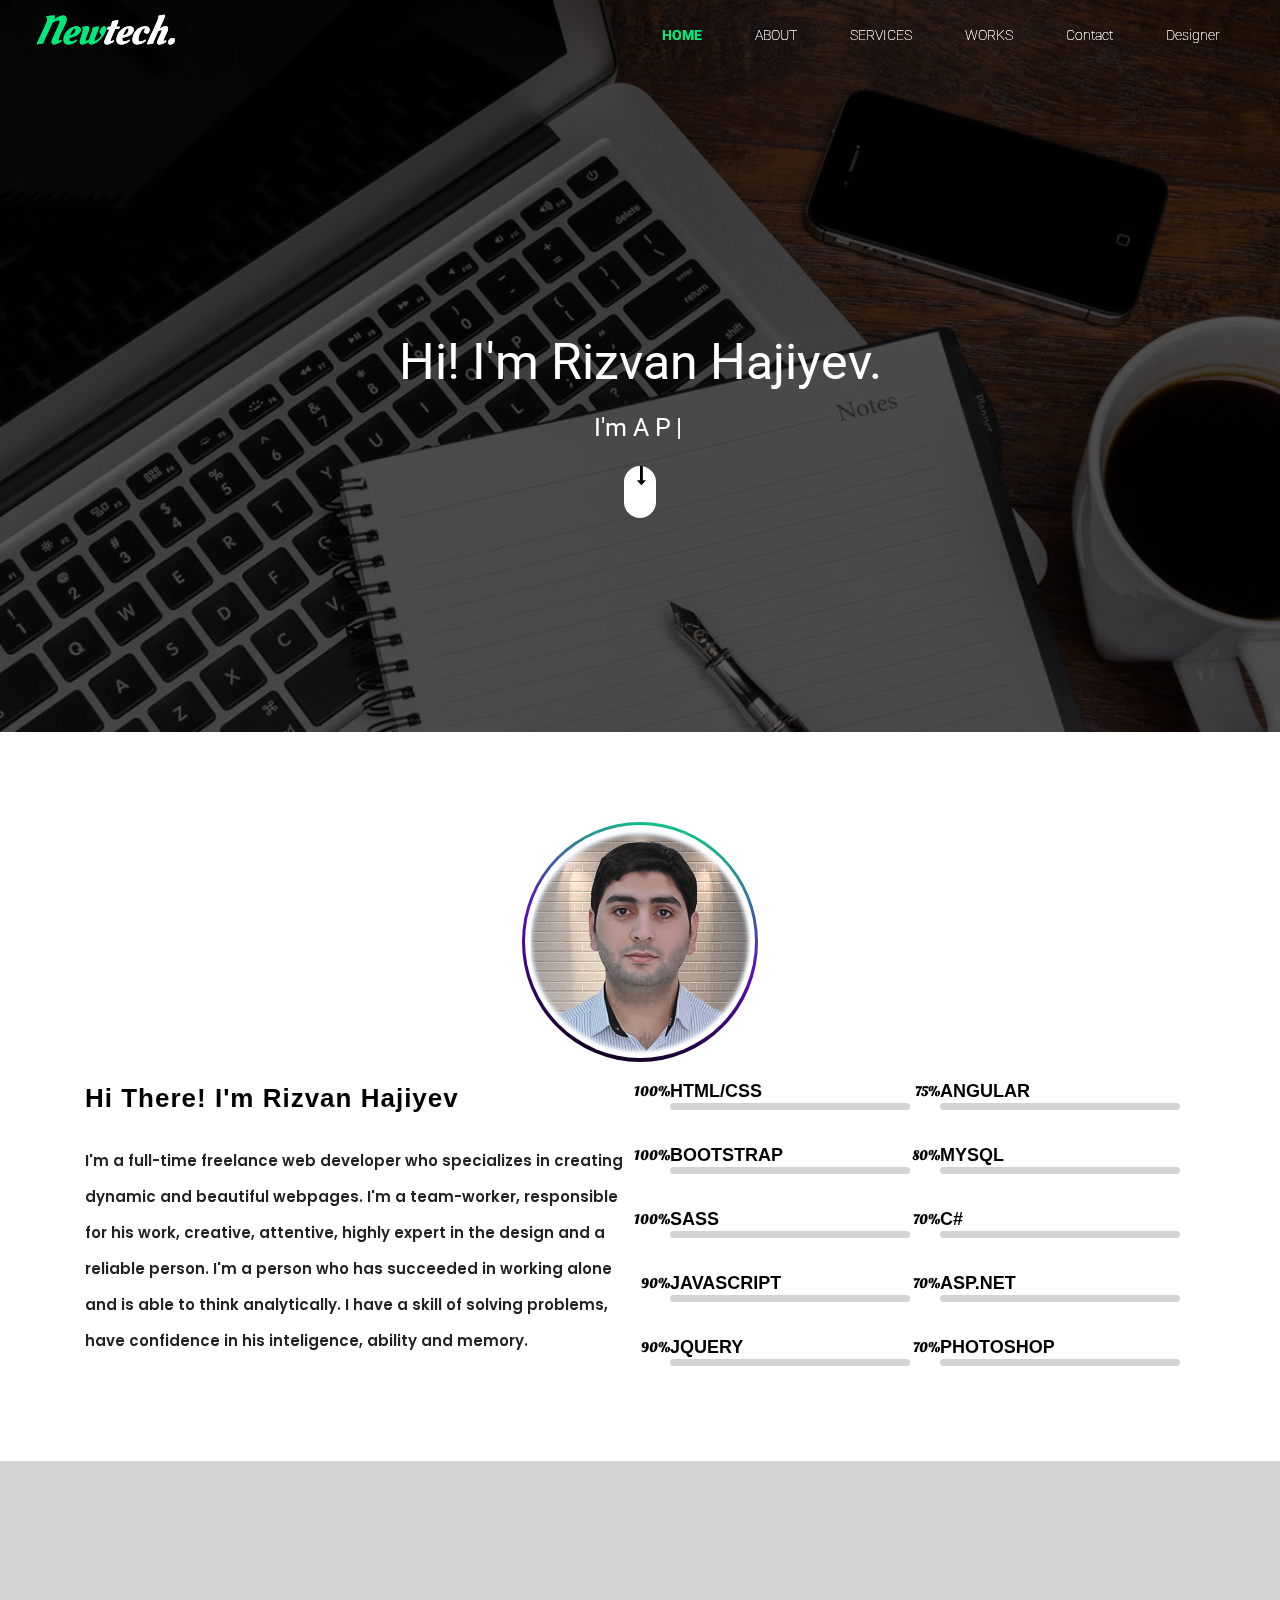
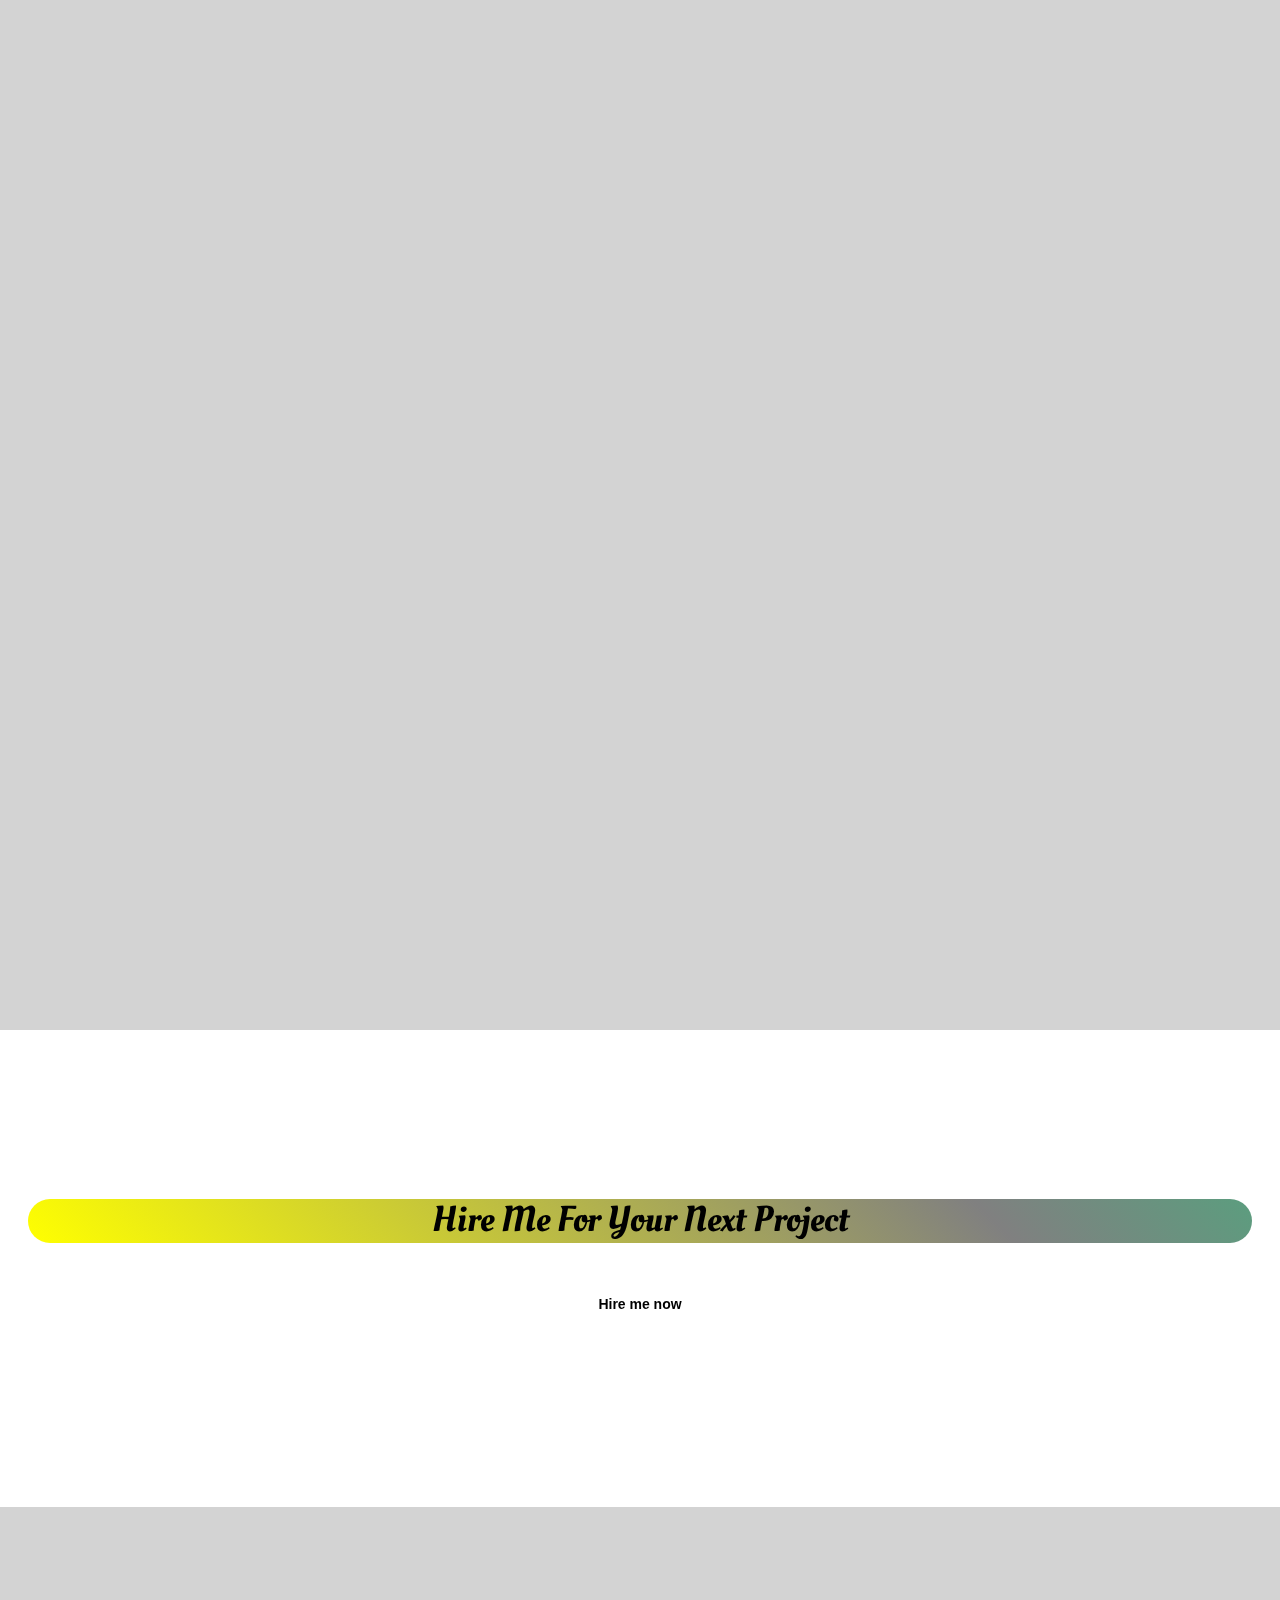
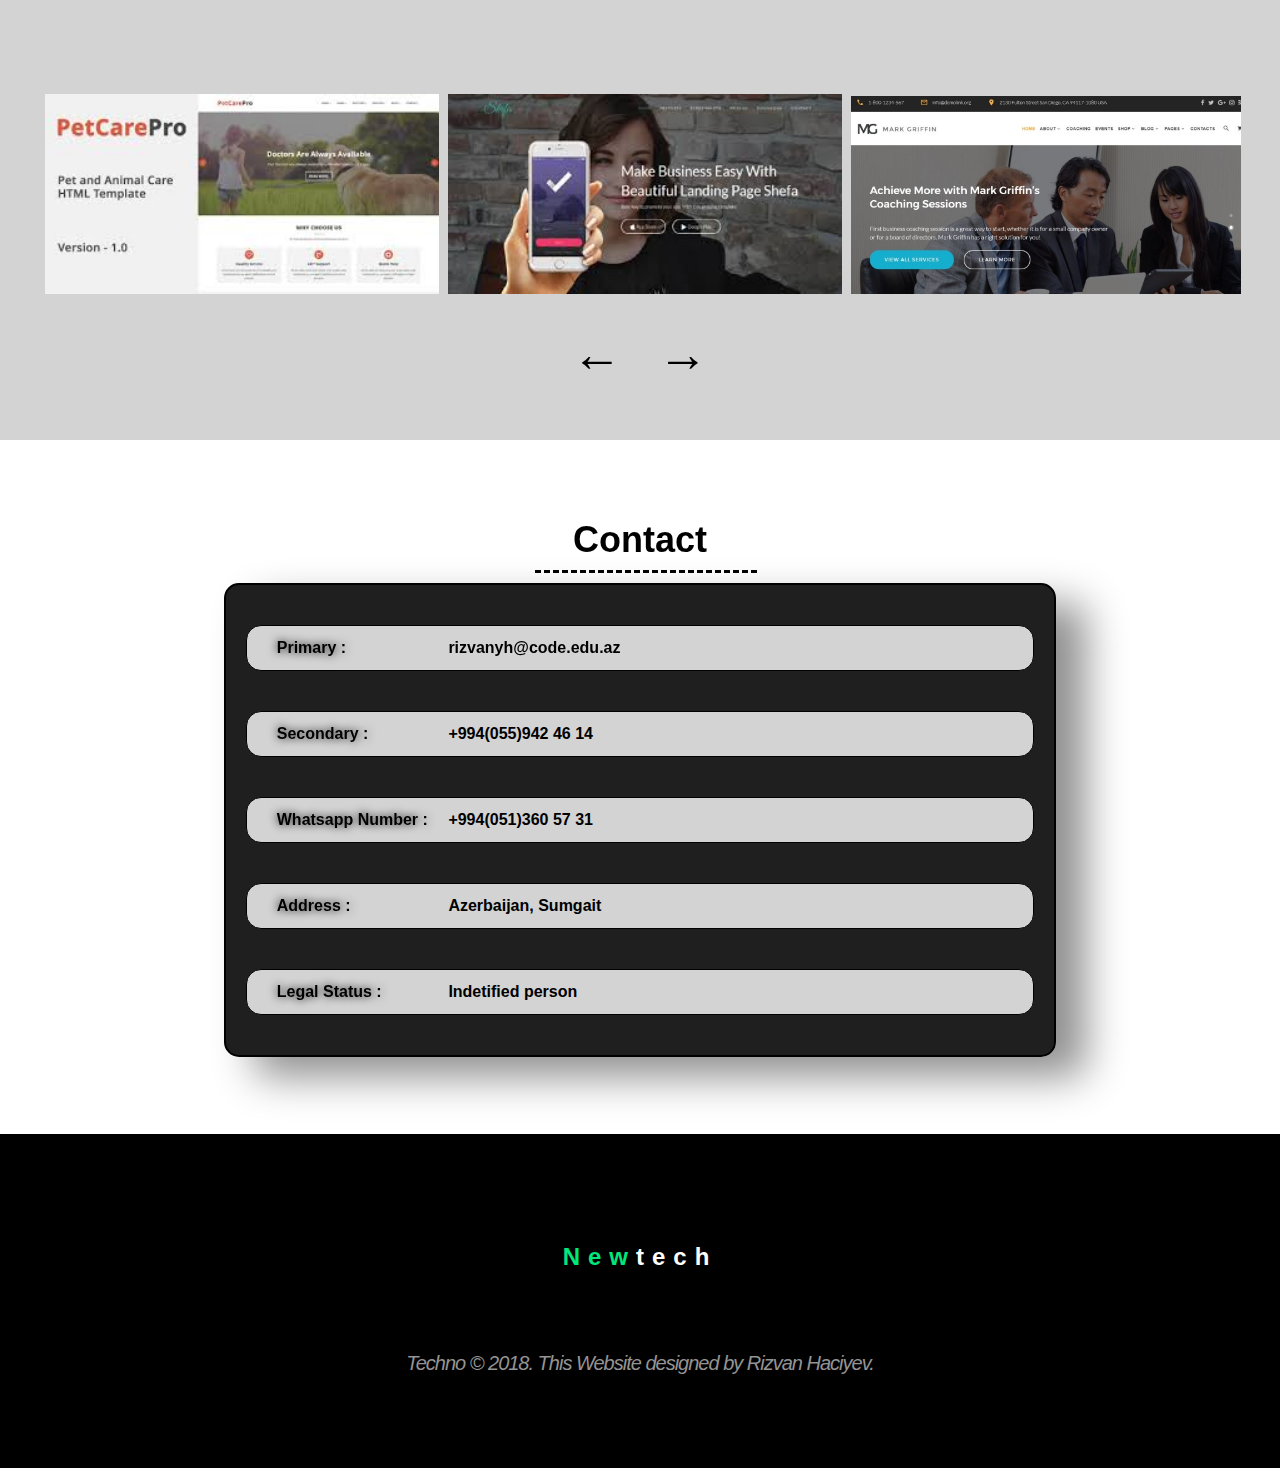
==== index.html @ cde6d9e6 "Add files via upload" ====
<!DOCTYPE html>
<html lang="en">

<head>
  <meta charset="UTF-8">
  <meta name="viewport" content="width=device-width, initial-scale=1.0">
  <meta http-equiv="X-UA-Compatible" content="ie=edge">
  <title>Portfolio</title>
  <link rel="icon" type="image/png" sizes="32x32" href="images/r.jpg">
  <link href="https://fonts.googleapis.com/css?family=Poppins:100,100i,200,200i,300,300i,400,400i,500,500i,600,600i,700,700i,800,800i,900,900i"
    rel="stylesheet">
  <link href="https://fonts.googleapis.com/css?family=Open+Sans:300,300i,400,400i,600,600i,700,700i,800,800i" rel="stylesheet">
  <link href="https://fonts.googleapis.com/css?family=Roboto:100,100i,300,300i,400" rel="stylesheet">
  <link href="https://fonts.googleapis.com/css?family=Oleo+Script:400,700&amp;subset=latin-ext" rel="stylesheet">
  <link rel="stylesheet" href="https://cdnjs.cloudflare.com/ajax/libs/font-awesome/4.7.0/css/font-awesome.min.css">
  <link rel="stylesheet" href="https://cdnjs.cloudflare.com/ajax/libs/animate.css/3.5.2/animate.min.css" integrity="sha384-OHBBOqpYHNsIqQy8hL1U+8OXf9hH6QRxi0+EODezv82DfnZoV7qoHAZDwMwEJvSw"
    crossorigin="anonymous">
  <link rel="stylesheet" href="https://maxcdn.bootstrapcdn.com/bootstrap/3.3.7/css/bootstrap.min.css" integrity="sha384-BVYiiSIFeK1dGmJRAkycuHAHRg32OmUcww7on3RYdg4Va+PmSTsz/K68vbdEjh4u"
    crossorigin="anonymous">
  <link rel="stylesheet" href="css/animate.css">
  <link rel="stylesheet" href="css/style.css">
</head>

<body>
  <!--Start Header--------------------->
  <div class="mrotate">
    <div class="rotate">Loading...</div>
  </div>
  <section>
    <div class="container-fluid contain">
      <div class="row">
        <div class="shead">
          <div class="col-md-12 menubox">
            <h1><span>New</span>tech.</h1>
            <div class="lines">
              <div class="line3" id="sameline"></div>
              <div class="line1" id="sameline"></div>
              <div class="line2" id="sameline"></div>
              <div class="Cline1"></div>
              <div class="Cline2"></div>
            </div>
            <nav>
              <ul class="static">
                <li>
                  <a class="switch active" href="#homechange" id="home">HOME</a>
                </li>
                <li>
                  <a class="switch" href="#featureschange" id="features">ABOUT</a>
                </li>
                <li>
                  <a class="switch" href="#screenchange" id="screen">SERVICES</a>
                </li>
                <li>
                  <a class="switch" href="#workschange" id="works">WORKS</a>
                </li>
                <li>
                  <a class="switch" href="#contactchange" id="contact">Contact</a>
                </li>
                <li>
                  <a class="switch" href="#designchange" id="design">Designer</a>
                </li>
              </ul>

              <div class="liline"></div>
            </nav>

          </div>

        </div>
      </div>
    </div>
  </section>

  <section class="header" id="homechange">
    <div class="container-fluid contain">
      <div class="row">
        <div class="head">
          <div class="col-md-12 menubox">
            <h1><span>New</span>tech.</h1>
            <div class="lines">
              <div class="line3"></div>
              <div class="line1"></div>
              <div class="line2"></div>
              <div class="Cline1"></div>
              <div class="Cline2"></div>
            </div>
            <nav>
              <ul class="static">
                <li>
                  <a class="switch active" href="#homechange" id="home">HOME</a>
                </li>
                <li>
                  <a class="switch" href="#featureschange" id="features">ABOUT</a>
                </li>
                <li>
                  <a class="switch" href="#screenchange" id="screen">SERVICES</a>
                </li>
                <li>
                  <a class="switch" href="#workschange" id="works">WORKS</a>
                </li>
                <li>
                  <a class="switch" href="#contactchange" id="contact">Contact</a>
                </li>
                <li>
                  <a class="switch" href="#designchange" id="design">Designer</a>
                </li>
              </ul>
              <div class="liline"></div>
            </nav>
          </div>
          <div class="headtext">
            <h2>Hi! I'm Rizvan Hajiyev.</h2>
            <span class="typing"></span>
            <div class="round">
              <i class="fa fa-long-arrow-down down" aria-hidden="true"></i>
            </div>
          </div>
        </div>
      </div>
    </div>
  </section>
  <!--End Header----------------->

  <!--Start Parts1---------------------->
  <section class="parts1" id="featureschange">
    <div class="container">
      <div class="imgbox">
        <img src="images/mine.jpg" alt="">
      </div>
      <div class="row">
        <div class="col-md-6 ">
          <div class="first">
            <h1>Hi There! I'm Rizvan Hajiyev</h1>
            <p>I'm a full-time freelance web developer who specializes in creating dynamic and beautiful webpages.
              I'm a team-worker, responsible for his work, creative, attentive, highly expert in the design and a
              reliable person.
              I'm a person who has succeeded in working alone and is able to think analytically.
              I have a skill of solving problems, have confidence in his inteligence, ability and memory.</p>
          </div>
        </div>
        <div class="col-md-6 ">
          <div class="first">
            <div class="col-md-6">
              <h4 class="secondp">HTML/CSS</h4><span class="degreenum"></span>
              <div class="mainline ">
                <div class="innerline first"><abbr title="100%">100%</abbr></div>
              </div>
              <h4 class="secondp">BOOTSTRAP</h4>
              <div class="mainline ">
                <div class="innerline first"><abbr title="100%">100%</abbr></div>
              </div>
              <h4 class="secondp">SASS</h4>
              <div class="mainline ">
                <div class="innerline first"><abbr title="100%">100%</abbr></div>
              </div>
              <h4 class="secondp">JAVASCRIPT</h4>
              <div class="mainline">
                <div class="innerline secondl"><abbr title="90%">90%</abbr></div>
              </div>
              <h4 class="secondp">JQUERY</h4>
              <div class="mainline">
                <div class="innerline secondl"><abbr title="90%">90%</abbr></div>
              </div>
            </div>
            <div class="col-md-6">
              <h4 class="secondp">ANGULAR</h4>
              <div class="mainline">
                <div class="innerline third"><abbr title="75%">75%</abbr></div>
              </div>
              <h4 class="secondp">MYSQL</h4>
              <div class="mainline">
                <div class="innerline five"><abbr title="80%">80%</abbr></div>
              </div>
              <h4 class="secondp">C#</h4>
              <div class="mainline">
                <div class="innerline four"><abbr title="70%">70%</abbr></div>
              </div>
              <h4 class="secondp">ASP.NET</h4>
              <div class="mainline">
                <div class="innerline four"><abbr title="70%">70%</abbr></div>
              </div>
              <h4 class="secondp">PHOTOSHOP</h4>
              <div class="mainline">
                <div class="innerline four"><abbr title="70%">70%</abbr></div>
              </div>
            </div>
          </div>
        </div>
      </div>
    </div>
  </section>
  <a href="#" class="scrollup toggle">
    <i class="fa fa-angle-up"></i>
  </a>
  <!--End Parts1------------------->

  <!--Start parts2----------------------->
  <section class="parts2" id="screenchange">
    <div class="container">
      <div class="row">
        <div class="screenshots">
          <h6 class="screen">What I Do</h6>
          <div class="line"></div>
          <p class="shots">All my services.</p>
        </div>
        <div class="rlines">
          <div class="rline1" id="samerline"></div>
          <div class="rline2" id="samerline"></div>
        </div>
        <div class="col-md-4 ">
          <div class="firstw firstan" id="sameW">
            <i class="fa fa-laptop secondw">
            </i>
            <h2>Web Design</h2>
            <p class="secondp">As a web designer, I put my mind and heart into every web design project.
              I love designing websites that stand out from the rest.</p>
          </div>
        </div>
        <div class="col-md-4 ">
          <div class="firstw secondan" id="sameW">
            <i class="fa fa-cogs secondw" aria-hidden="true"></i>
            <h2>Web Development</h2>
            <p class="secondp">Designing and Coding have been my passion since the days I started working with
              computers but I found myself into web design/development since 2017.</p>
          </div>
        </div>
        <div class="col-md-4 ">
          <div class="firstw thirdan" id="sameW">
            <i class="fa fa-mobile secondwt secondw" aria-hidden="true"></i>
            <h2>Responsive Design</h2>
            <p class="secondp">I create responsive websites that allow the user to experience your website in the best
              and most appropriate way suited to the device they are using.</p>
          </div>
        </div>
        <div class="col-md-4 ">
          <div class="firstw fouran">
            <i class="fa fa-heart secondw">
            </i>
            <h2>Branding Identity</h2>
            <p class="secondp">I want to make sure my customers remember my brand’s history, values and vision.I
              demonstrate visuals with visual components and features on my website. </p>
          </div>
        </div>
        <div class="col-md-4 ">
          <div class="firstw fivean">
            <i class="fa fa-magic secondw"></i>
            <h2>Creative Design</h2>
            <p class="secondp">I make creative web sites with fresh designs. Sometimes you have no idea what you want; that’s just fine. I can guide you to something special.
            </p>
          </div>
        </div>
        <div class="col-md-4 ">
          <div class="firstw sixan">
            <i class="fa fa-paper-plane-o secondw"></i>
            <h2>Quick Support</h2>
            <p class="secondp">Do you need support for your website? You can get quick support whenever you need it.</p>
          </div>
        </div>
      </div>
    </div>
  </section>
  <!--End Parts2--------------------->

  <!--Start Hire------------------------->
  <section id="hire">
    <div class="container-fluid">
      <div class="row">
        <div class="col-md-12">
          <div class="htext">
            <h1>Hire Me For Your Next Project</h1>
            <button type="button" class="btn btn-dark">Hire me now</button>
          </div>
        </div>
      </div>
    </div>
  </section>
  <!--End Hire----------------------->

  <!--Start Parts3------------------------>
  <section class="parts3" id="workschange">
    <div class="container-fluid conpad">
      <div class="row">
        <div class="col-md-12">
          <div class="second_screen">
            <h1 class="screen">Recent Work<div class="lines"></div>
            </h1>
            <div class="line"></div>
            <p class="shots">Some projects I made in my free time.</p>
          </div>
        </div>
      </div>
    </div>
    <div class="container-fluid conpad">
      <div class="row marg">
        <div class="owl_theme">
          <div class="slide_owl">
            <div class="col-md-12">
              <div class="slide_image">
                <div class="item">
                  <img src="images/four.png" alt="">
                  <div class="botlight"><i class="fa fa-long-arrow-right right" aria-hidden="true"></i> Fifth work<i
                      class="fa fa-long-arrow-left left" aria-hidden="true"></i></div>
                </div>
                <div class="item">
                  <img src="images/five.jpg" alt="">
                  <div class="botlight"><i class="fa fa-long-arrow-right right" aria-hidden="true"></i>First work <i
                      class="fa fa-long-arrow-left left" aria-hidden="true"></i></div>

                </div>
                <div class="item">
                  <img src="images/first.jpg" alt="">
                  <div class="botlight"><i class="fa fa-long-arrow-right right" aria-hidden="true"></i> Second work<i
                      class="fa fa-long-arrow-left left " aria-hidden="true"></i></div>

                </div>
                <div class="item">
                  <img src="images/three.jpg" alt="">
                  <div class="botlight"><i class="fa fa-long-arrow-right right" aria-hidden="true"></i>Third work <i
                      class="fa fa-long-arrow-left left" aria-hidden="true"></i></div>
                </div>
                <div class="item">
                  <img src="images/second.jpg" alt="">
                  <div class="botlight"><i class="fa fa-long-arrow-right right" aria-hidden="true"></i> Fourth work<i
                      class="fa fa-long-arrow-left left" aria-hidden="true"></i></div>
                </div>
              </div>
            </div>
          </div>
        </div>
      </div>
    </div>

    <div class="lricons">
      <span class="left"></span>
      <span class="right"></span>
    </div>
    <div class="rlines">
      <div class="rline1" id="samerline"></div>
      <div class="rline2" id="samerline"></div>
    </div>
  </section>
  <!--End Parts3--------------->

  <!--Start Parts4--------------->
  <section class="parts4" id="contactchange">
    <div class="container">
      <div class="row">
        <div class="col-md-12">
          <div class="parts4Head">
            <h1 class="screen">Contact<div class="lines"></div>
            </h1>
          </div>
          <div class="line"></div>
          <div class="information">
            <div class="skills">
              <div class="skillsarea">
                <h4 class="skillsHead">Primary :</h4>
                <p class="skillsText"> <a target="blank" href="https://accounts.google.com/signin/v2/identifier?service=mail&passive=true&rm=false&continue=https%3A%2F%2Fmail.google.com%2Fmail%2F&ss=1&scc=1&ltmpl=default&ltmplcache=2&emr=1&osid=1&flowName=GlifWebSignIn&flowEntry=ServiceLogin">rizvanyh@code.edu.az</a></p>
              </div>
              <div class="skillsarea">
                <h4 class="skillsHead">Secondary :</h4>
                <p class="skillsText">+994(055)942 46 14</p>
              </div>
              <div class="skillsarea">
                <h4 class="skillsHead">Whatsapp Number :</h4>
                <p class="skillsText">+994(051)360 57 31</p>
              </div>
              <div class="skillsarea">
                <h4 class="skillsHead">Address :</h4>
                <p class="skillsText"> Azerbaijan, Sumgait</p>
              </div>
              <div class="skillsarea">
                <h4 class="skillsHead">Legal Status :</h4>
                <p class="skillsText">Indetified person</p>
              </div>
            </div>
          </div>
        </div>
      </div>
    </div>
    <div class="rlines">
      <div class="rline1" id="samerline"></div>
      <div class="rline2" id="samerline"></div>
    </div>
  </section>
  <!--End Parts4-------------->

  <!--Start Designchange--------------->
  <section id="designchange">
    <div class="container">
      <div class="row">
        <div class="col-md-12">
          <h3><span>N</span><span>e</span><span>w</span>tech</h3>
          <ul>
            <li>T</li>
            <li>E</li>
            <li>C</li>
            <li>H</li>
            <li>N</li>
            <li>O</li>
          </ul>
          <p>Techno &#169 2018. This Website designed by Rizvan Haciyev.</p>
        </div>
      </div>
    </div>
  </section>
  <!--End Designchange------------->
  <script src="https://ajax.googleapis.com/ajax/libs/jquery/3.2.1/jquery.min.js"></script>
  <script src="https://maxcdn.bootstrapcdn.com/bootstrap/3.3.7/js/bootstrap.min.js" integrity="sha384-Tc5IQib027qvyjSMfHjOMaLkfuWVxZxUPnCJA7l2mCWNIpG9mGCD8wGNIcPD7Txa"
    crossorigin="anonymous"></script>
  <script src="script/jquery-3.2.1.min.js"></script>
  <script src="script/jquery.ripples-min.js"></script>
  <script src="script/typed.js"></script>
  <script src="script/script.js"></script>
</body>

</html>
---- css/style.css ----
body {
  margin: 0px;
  font-family: 'Oleo Script', cursive; }
  body .mrotate {
    position: fixed;
    z-index: 99999;
    width: 100%;
    height: 100%;
    top: 0;
    left: 0;
    transition: all 1s;
    background: black; }
    body .mrotate .rotate {
      position: absolute;
      top: 50%;
      left: 50%;
      transform: translate(-50%, -50%);
      width: 150px;
      height: 150px;
      border: 4px solid #3c3c3c;
      border-radius: 50%;
      box-shadow: 0px 0px 20px rgba(0, 0, 0, 0.5);
      text-align: center;
      color: #00e77b;
      font-family: 'Roboto', sans-serif;
      font-weight: 400;
      text-transform: uppercase;
      line-height: 150px;
      font-size: 22px;
      text-shadow: 0 0 10px #00e77b; }
      body .mrotate .rotate::before {
        content: '';
        position: absolute;
        top: -4px;
        left: -4px;
        width: 150px;
        height: 150px;
        border: 4px solid transparent;
        border-top: 4px solid #00e77b;
        border-right: 4px solid #00e77b;
        border-radius: 50%;
        animation: circleR 1.5s linear infinite; }
    body .mrotate.done {
      z-index: -1;
      display: none; }

.static {
  padding-top: 0px;
  text-decoration: none;
  font-weight: 100;
  border: none;
  position: absolute;
  z-index: 9999;
  top: 25px;
  right: 35px; }
  .static li {
    margin: 0px 25px;
    list-style-type: none;
    display: inline-block;
    text-decoration: none; }
    .static li .switch {
      padding-bottom: 22px;
      text-decoration: none;
      color: white; }
      .static li .switch:hover {
        color: black;
        transition: 0.1s ease-in; }
    .static li .switch.active {
      color: #00e77b;
      font-weight: bold; }

.contain {
  padding: 0px; }

.header .headtext {
  text-align: center;
  position: relative;
  left: 0px;
  top: 335px; }
  .header .headtext h2 {
    color: white;
    font-size: 50px;
    margin: 0px;
    margin-bottom: 20px;
    font-family: 'Roboto', sans-serif;
    font-weight: 400;
    animation-name: zoomIn;
    animation-duration: 4s; }
    .header .headtext h2 span {
      color: #00e77b;
      font-size: 50px;
      margin: 0px;
      margin-bottom: 20px;
      font-family: 'Roboto', sans-serif;
      font-weight: 400;
      animation: animatespan 3s alternate infinite; }
  .header .headtext span {
    color: white;
    font-size: 25px;
    position: relative;
    margin: 40px 0px 50px 0px;
    padding-right: 5px;
    font-family: 'Roboto', sans-serif;
    font-weight: 400; }
  .header .headtext .round {
    width: 32px;
    height: 52px;
    border-radius: 20px;
    position: relative;
    margin: 0px auto;
    margin-top: 20px;
    background: white;
    cursor: pointer; }
    .header .headtext .round i {
      color: black;
      position: absolute;
      top: 0px;
      left: 12.5px;
      font-size: 20px; }
    .header .headtext .round:hover {
      border: none;
      background: linear-gradient(15deg, black, #5f0bbe, #00e77b);
      transition: all 2s ease; }
      .header .headtext .round:hover i {
        color: white; }

.head {
  background: url("../images/designs.jpg");
  background-size: cover;
  background-position: center center;
  width: 100%;
  max-width: 100%;
  height: 732px;
  background-attachment: fixed;
  margin-bottom: 0;
  cursor: pointer; }
  .head .static li a {
    font-family: 'Roboto', sans-serif;
    text-decoration: none;
    color: white; }
    .head .static li a:hover {
      color: white;
      text-decoration: none; }

.shead .static li a {
  text-decoration: none;
  color: white;
  font-family: 'Roboto', sans-serif; }
  .shead .static li a:hover {
    color: white;
    text-decoration: none; }

.menubox {
  position: fixed;
  right: 0;
  left: 0;
  z-index: 9999; }
  .menubox h1 {
    color: white;
    font-size: 40px;
    line-height: 64px;
    padding-right: 23%;
    font-style: italic;
    font-weight: 400;
    position: relative;
    z-index: 9999;
    margin: 0px 0px 0px 20px; }
    .menubox h1 span {
      color: #00e77b; }
  .menubox .lines {
    position: absolute;
    right: 50px;
    right: 18px;
    width: 28px;
    height: 25px;
    top: -40px;
    transform: rotate(180deg);
    z-index: 9999; }
    .menubox .lines #sameline {
      width: 30px;
      height: 4px;
      position: relative;
      top: 0px;
      background: #00e77b;
      margin-bottom: 5px; }
    .menubox .lines .Cline1 {
      width: 30px;
      height: 4px;
      transform: rotate(40deg);
      position: absolute;
      top: 11px;
      background: #00e77b;
      opacity: 0; }
    .menubox .lines .Cline2 {
      width: 30px;
      height: 4px;
      transform: rotate(-40deg);
      position: absolute;
      top: 11px;
      background: #00e77b;
      opacity: 0; }

i {
  margin-right: 5px;
  vertical-align: middle; }

nav .liline {
  width: 0px;
  position: absolute;
  height: 2px;
  border-radius: 50px;
  background: #00e77b; }

.parts1 {
  background: white;
  padding-top: 6%;
  padding-bottom: 4%; }
  .parts1 .imgbox {
    width: 236px;
    height: 240px;
    border-radius: 50%;
    margin: auto;
    background: linear-gradient(15deg, black, #5f0bbe, #00e77b); }
    .parts1 .imgbox img {
      width: 230px;
      border-radius: 50%;
      margin: 3px; }
  .parts1 .first h1 {
    font-family: "Montserrat", sans-serif;
    letter-spacing: 1px;
    line-height: 1.3;
    color: black;
    font-weight: 600;
    font-size: 26px; }
  .parts1 .first h4 {
    font-family: "Montserrat", sans-serif;
    color: black;
    font-weight: 600;
    padding: 0px;
    margin-top: 20px;
    display: inline-block;
    margin-bottom: 0px; }
  .parts1 .first .degreenum {
    font-family: "Montserrat", sans-serif;
    color: black;
    font-weight: 600;
    position: absolute;
    left: 12px;
    font-size: 18px;
    margin-top: 16px; }
  .parts1 .first .mainline {
    width: 100%;
    height: 7px;
    background: lightgray;
    border-radius: 50px;
    display: inline-block;
    margin-bottom: 10px; }
    .parts1 .first .mainline .innerline {
      width: 0%;
      height: 7px;
      background: black;
      border-radius: 50px;
      position: relative; }
      .parts1 .first .mainline .innerline abbr[title] {
        position: absolute;
        right: 0;
        top: -21px;
        cursor: none;
        border: none;
        text-decoration: none;
        color: black;
        font-weight: bold; }
  .parts1 .first p {
    font-family: 'Poppins', sans-serif;
    font-weight: 600;
    line-height: 2.4;
    font-size: 15px;
    color: #222;
    margin-top: 28px;
    padding-bottom: 40px; }
  .parts1 .first a {
    color: white;
    text-decoration: none;
    padding: 10px 30px;
    border-radius: 50px;
    background: linear-gradient(15deg, black, #5f0bbe, #00e77b);
    font-family: 'Poppins', sans-serif;
    font-weight: 400;
    margin-top: 30px; }
    .parts1 .first a:hover {
      color: #00e77b;
      background: black;
      transition: 0.3s ease; }

.scrollup {
  position: fixed;
  border: 1px solid transparent;
  font-size: 25px;
  color: black;
  text-align: center;
  background: linear-gradient(15deg, black, #5f0bbe, #00e77b);
  padding: 3px 10px 10px 13px;
  border-radius: 20%;
  top: 92%;
  right: 10px;
  z-index: 15;
  display: none; }
  .scrollup:hover {
    color: #00e77b;
    border: 1px dashed #00e77b;
    background: black;
    transition: 0.3s ease; }

.secondw {
  border-radius: 50%;
  padding: 28px 30px;
  color: white;
  background: black;
  font-size: 25px;
  margin-top: 20%;
  border: none; }

.secondwt {
  border-radius: 50%;
  padding: 28px 38px;
  color: white;
  border: none;
  background: black;
  font-size: 25px;
  margin-top: 20%; }

.parts2 {
  padding: 5% 0;
  position: relative;
  background: lightgray; }
  .parts2 .firstw {
    text-align: center;
    height: 410px;
    border-radius: 15px;
    border: 1px solid #222;
    margin: 15px 0px;
    padding: 0px; }
    .parts2 .firstw:hover {
      transition: 1s ease;
      box-shadow: 20px 30px 40px rgba(3, 3, 3, 0.438);
      transform: translate(-80, -80px);
      position: relative;
      border-radius: 7px;
      transition: all 4s ease; }
      .parts2 .firstw:hover .secondw {
        background: #00e77b;
        color: black;
        margin-top: 20%;
        border: none;
        border-left: 4px solid black;
        border-right: 4px solid black;
        transition: 0.5s;
        border-radius: 15px; }
      .parts2 .firstw:hover h2 {
        background: linear-gradient(15deg, #222, #00e77b, #6f09e4);
        color: black; }
    .parts2 .firstw p {
      font-size: 17px;
      font-family: "Montserrat", sans-serif;
      line-height: 26px;
      letter-spacing: 0px;
      padding-left: 5px;
      color: black;
      padding-right: 5px; }
  .parts2 .thirdan {
    position: relative;
    left: -353%;
    transform: rotate(180deg); }
  .parts2 .firstan {
    position: relative;
    left: -353%;
    transform: rotate(180deg); }
  .parts2 .secondan {
    position: relative;
    left: -353%;
    transform: rotate(180deg); }
  .parts2 .fivean {
    position: relative;
    top: 300px;
    opacity: 0; }
  .parts2 .fouran {
    position: relative;
    top: 300px;
    opacity: 0; }
  .parts2 .sixan {
    position: relative;
    top: 300px;
    opacity: 0; }
  .parts2 .rlines .rline1 {
    height: 2px;
    width: 130px;
    background: black;
    position: absolute;
    top: 115px;
    left: 390px;
    visibility: hidden; }
  .parts2 .rlines .rline2 {
    width: 130px;
    height: 2px;
    background: black;
    position: absolute;
    top: 115px;
    right: 390px;
    visibility: hidden; }

.screenshots {
  text-align: center;
  margin-bottom: 40px;
  visibility: hidden; }
  .screenshots h6 {
    font-size: 60px;
    color: black;
    position: relative;
    font-family: "Montserrat", sans-serif;
    font-weight: 600;
    padding: 0px; }
  .screenshots p {
    font-family: "Montserrat", sans-serif;
    color: #6b6363;
    font-weight: bold;
    letter-spacing: 1px;
    font-size: 16px; }

.row {
  margin-right: 0px;
  margin-left: 0px; }

.line {
  border-top: 3px dashed black;
  width: 20%;
  margin-left: 40.5%;
  padding-bottom: 10px; }

#hire {
  background: url("../images/photo-2.jpg");
  background-repeat: no-repeat;
  background-attachment: fixed;
  background-size: cover;
  position: relative;
  z-index: 0;
  padding: 7% 0; }
  #hire .htext {
    text-align: center;
    padding: 5% 0;
    width: 100%; }
    #hire .htext h1 {
      padding: 0px;
      color: black;
      letter-spacing: 0.5;
      position: relative;
      border-radius: 50px; }
      #hire .htext h1::before {
        content: "";
        position: absolute;
        top: -2px;
        left: -2px;
        border-radius: 50px;
        background: linear-gradient(45deg, yellow, gray, #00e77b, white, blue, red);
        background-size: 400%;
        width: calc(100% + 4px);
        height: calc(100% + 4px);
        z-index: -1;
        animation: animate 20s linear infinite; }
    #hire .htext .btn-dark {
      padding: 12px 37px;
      outline: none;
      border-radius: 50px;
      font-family: "Montserrat", sans-serif;
      font-weight: 600;
      margin: 30px 0px;
      background: white;
      color: black; }
      #hire .htext .btn-dark:hover {
        background: linear-gradient(15deg, black, #5f0bbe, #00e77b);
        color: white;
        transition: 2s ease; }

.parts3 {
  background: lightgray;
  width: 100%;
  padding: 4% 0;
  position: relative; }
  .parts3 .conpad {
    padding: 0px; }
    .parts3 .conpad .second_screen {
      text-align: center;
      margin: 0px 0px 30px 0px;
      visibility: hidden; }
      .parts3 .conpad .second_screen p {
        font-family: "Montserrat", sans-serif;
        color: #6b6363;
        font-weight: bold;
        letter-spacing: 1px;
        font-size: 16px; }
      .parts3 .conpad .second_screen .screen {
        color: black;
        position: relative;
        font-family: "Montserrat", sans-serif;
        font-weight: 600;
        padding: 0px; }
      .parts3 .conpad .second_screen .shots {
        color: gray; }
    .parts3 .conpad .marg .owl_theme {
      width: 1202px;
      margin: 0px auto;
      overflow: hidden; }
      .parts3 .conpad .marg .owl_theme .slide_owl {
        display: block;
        width: 2050px;
        margin-left: -400px; }
        .parts3 .conpad .marg .owl_theme .slide_owl .slide_image {
          left: 0px; }
          .parts3 .conpad .marg .owl_theme .slide_owl .slide_image .item {
            width: 400px;
            max-width: 100%;
            box-sizing: border-box;
            display: inline-block;
            position: relative;
            z-index: 10;
            transition: all 100ms slow;
            border-left: 3px solid transparent;
            border-right: 3px solid transparent;
            transform: translate3d(-285px, 0px, 0px);
            animation: slideshow 3 linear infinite;
            left: 270px; }
            .parts3 .conpad .marg .owl_theme .slide_owl .slide_image .item .botlight {
              width: 100%;
              max-width: 100%;
              height: 35px;
              position: relative;
              bottom: 35px;
              font-size: 17px;
              left: 0px;
              font-family: "Montserrat", sans-serif;
              letter-spacing: 1px;
              color: black;
              font-weight: 600;
              text-align: center;
              padding-top: 5px;
              z-index: -20;
              background: linear-gradient(15deg, black, #5f0bbe, #00e77b); }
            .parts3 .conpad .marg .owl_theme .slide_owl .slide_image .item img {
              width: 100%;
              margin-left: 0px;
              margin-top: 0px; }
            .parts3 .conpad .marg .owl_theme .slide_owl .slide_image .item:hover .botlight {
              bottom: 0px;
              background: linear-gradient(15deg, black, #5f0bbe, #00e77b);
              transition: 1s ease;
              z-index: 0; }
            .parts3 .conpad .marg .owl_theme .slide_owl .slide_image .item:hover .left {
              right: 53px;
              transition: 0.6s ease; }
            .parts3 .conpad .marg .owl_theme .slide_owl .slide_image .item:hover .right {
              left: 60px;
              transition: 0.6s ease; }
  .parts3 .lricons {
    position: relative;
    bottom: 40px;
    height: 60px;
    font-size: 80px;
    color: black;
    z-index: 2;
    text-align: center; }
    .parts3 .lricons .right {
      padding: 0px 10px;
      cursor: pointer;
      z-index: 2;
      color: black;
      height: 35vh;
      font-weight: 600;
      font-size: 50px;
      animation-duration: 1s;
      animation-name: lrflash; }
      .parts3 .lricons .right::before {
        content: '\2192'; }
      .parts3 .lricons .right:hover {
        transition: 0.2s;
        color: #00e77b;
        font-weight: bold; }
    .parts3 .lricons .left {
      padding: 0px 10px;
      cursor: pointer;
      color: black;
      z-index: 2;
      height: 35vh;
      font-weight: 600;
      font-size: 50px;
      animation-duration: 1s;
      animation-name: lrflash; }
      .parts3 .lricons .left::before {
        content: "\2190"; }
      .parts3 .lricons .left:hover {
        transition: 0.2s;
        color: #00e77b;
        font-weight: bold; }
  .parts3 .rlines .rline1 {
    width: 130px;
    height: 2px;
    background: black;
    position: absolute;
    top: 115px;
    left: 390px;
    visibility: hidden; }
  .parts3 .rlines .rline2 {
    width: 130px;
    height: 2px;
    background: black;
    position: absolute;
    top: 115px;
    right: 390px;
    visibility: hidden; }

.parts4 {
  background: white;
  width: 100%;
  padding: 6% 0;
  padding-top: 50px;
  position: relative; }
  .parts4 .parts4Head {
    text-align: center;
    margin: 30px 0px 10px 0px; }
    .parts4 .parts4Head p {
      font-family: "Montserrat", sans-serif;
      color: #6b6363;
      font-weight: bold;
      letter-spacing: 1px;
      font-size: 16px; }
    .parts4 .parts4Head .screen {
      color: black;
      position: relative;
      font-family: "Montserrat", sans-serif;
      font-weight: 600;
      padding: 0px; }
    .parts4 .parts4Head .shots {
      color: gray; }
  .parts4 .information {
    padding: 20px;
    background: rgba(24, 23, 23, 0.966);
    width: 75%;
    margin: 0 auto;
    border-radius: 15px;
    border: 2px solid black;
    position: relative;
    box-shadow: 30px 20px 40px rgba(3, 3, 3, 0.438);
    transform: translate(-90px -90px);
    transition: 0.1s ease; }
    .parts4 .information:hover {
      background: linear-gradient(15deg, black, #5f0bbe, #00e77b);
      transition: .1s ease-in; }
    .parts4 .information .skills .skillsarea {
      border-right: none;
      position: relative;
      width: 100%;
      margin: 20px 0px;
      display: inline-block;
      padding: 10px;
      background: lightgray;
      border: 1px solid black;
      border-radius: 15px; }
      .parts4 .information .skills .skillsarea:hover {
        background: #00e77b;
        border: 1px solid #00e77b;
        transition: all .1s ease; }
        .parts4 .information .skills .skillsarea:hover .skillsHead {
          animation-name: bounceIn;
          animation-duration: 0.5s; }
      .parts4 .information .skills .skillsarea .skillsHead {
        top: 0;
        width: 200px;
        position: absolute;
        left: 0;
        line-height: 1.5em;
        padding: 0 0 4px;
        color: black;
        font-size: 16px;
        font-family: "Montserrat", sans-serif;
        font-weight: 600;
        margin-left: 30px;
        text-shadow: 0 0 10px black; }
      .parts4 .information .skills .skillsarea .skillsText {
        padding: 0 0 0 25%;
        font-size: 16px;
        font-family: "Montserrat", sans-serif;
        font-weight: 600;
        line-height: 1.5em;
        margin: 0px;
        vertical-align: baseline;
        color: black;
        text-align: left; }
        .parts4 .information .skills .skillsarea .skillsText a {
          text-decoration: none;
          color: black;
          font-size: 16px;
          font-family: "Montserrat", sans-serif;
          font-weight: 600;
          line-height: 1.5em; }
  .parts4 .rlines .rline1 {
    width: 130px;
    height: 2px;
    background: black;
    position: absolute;
    top: 100px;
    left: 390px; }
  .parts4 .rlines .rline2 {
    width: 130px;
    height: 2px;
    background: black;
    position: absolute;
    top: 100px;
    right: 390px; }

#designchange {
  background: black;
  padding: 40px 0px; }
  #designchange h3 {
    font-family: "Montserrat", sans-serif;
    text-align: center;
    color: white;
    font-weight: 600;
    letter-spacing: 8px;
    margin-top: 70px;
    margin-bottom: 0px; }
    #designchange h3 span {
      color: #00e77b; }
  #designchange ul {
    padding: 0px;
    margin: 0px;
    text-align: center; }
    #designchange ul li {
      list-style: none;
      display: inline-block;
      margin: 20px 2px;
      color: #00e77b;
      font-family: "Montserrat", sans-serif;
      width: 37px;
      padding: 5px;
      cursor: pointer;
      font-size: 19px;
      border: 1px solid #00e77b;
      border-radius: 10px;
      visibility: hidden; }
      #designchange ul li:hover {
        background: white;
        border: none;
        transform: rotate(-360deg);
        transition: all 0.7s ease; }
  #designchange p {
    font-size: 20px;
    text-align: center;
    color: #949494;
    padding-bottom: 40px;
    font-family: "Montserrat", sans-serif;
    letter-spacing: -1px;
    font-style: italic; }

@media only screen and (max-width: 1170px) {
  .static {
    display: none;
    top: 64px;
    padding: 0px;
    right: 0px;
    width: 100%;
    background: black;
    opacity: 0.8; }
    .static li {
      margin: 20px 0px;
      list-style-type: none;
      display: block;
      text-decoration: none;
      padding-left: 17px; }
      .static li:first-child {
        border-top: 2px solid #00e77b;
        margin-top: 0px;
        padding-top: 20px; }
      .static li a {
        color: black;
        font-weight: bold; }

  .menubox {
    border-bottom: 2px solid #00e77b; }
    .menubox h1 {
      color: white;
      margin: 0px; }
    .menubox .lines {
      top: 20px;
      transition: 1.5s ease; } }
@media only screen and (max-width: 1330px) {
  .parts1 {
    padding-top: 7%; }

  .parts2 .rlines, .parts3 .rlines, .parts4 .rlines {
    display: none; } }
@media only screen and (max-width: 1225px) {
  .parts1 {
    padding-top: 7%; }

  .parts3 .conpad {
    padding-left: 0px; }
    .parts3 .conpad .marg {
      margin-right: 0px;
      margin-left: -17px; }
      .parts3 .conpad .marg .owl_theme {
        width: 796px; } }
@media only screen and (max-width: 1020px) {
  .parts1 {
    padding-top: 12.5%; }

  .parts2 {
    padding-top: 10%; }

  .parts3 {
    padding-top: 11%; }
    .parts3 .conpad {
      padding-left: 0px; }
      .parts3 .conpad .marg {
        margin-right: 0px;
        margin-left: -16px; }
        .parts3 .conpad .marg .owl_theme {
          width: 388px; }
    .parts3 .lricons .left {
      margin-top: 10%; }
    .parts3 .lricons .right {
      margin-top: 10%; }

  .parts4 .information .skills .skillsarea .skillsText {
    padding: 0px;
    margin-top: 25px;
    margin-left: 10px; }
  .parts4 .information .skills .skillsarea .skillsHead {
    margin-left: 20px; } }
@media only screen and (max-width: 550px) {
  .header .headtext h2 {
    font-size: 35px; }
  .header .headtext h2 {
    font-size: 22px; }

  #designchange p {
    font-size: 13px;
    font-weight: bold; }

  #hire .htext h1 {
    font-size: 26px; }

  .parts1 {
    padding-top: 20%; }
    .parts1 .first h1 {
      font-size: 21px; }
    .parts1 .first p {
      padding-bottom: 15px; }

  .parts2 {
    padding-top: 15%; }

  .parts4 .information .skills .skillsarea .skillsText a {
    font-size: 15px; }
  .parts4 .information .skills .skillsarea .skillsHead {
    margin-left: 20px; } }
@media only screen and (max-width: 380px) {
  .header .headtext h2 {
    font-size: 31px; }
  .header .headtext span {
    font-size: 20px; }

  .parts1 {
    padding-top: 22%; }
    .parts1 .first h1 {
      font-size: 17px; }
    .parts1 .first p {
      padding-bottom: 15px; }

  #hire .htext h1 {
    font-size: 21px; }

  #designchange ul li {
    margin: 20px 1px; }
  #designchange p {
    color: white;
    font-size: 11px; }

  .parts3 .conpad {
    padding-left: 0px; }
    .parts3 .conpad .marg {
      margin-right: 0px;
      margin-left: -16px; }
      .parts3 .conpad .marg .owl_theme {
        width: 330px; }
        .parts3 .conpad .marg .owl_theme .slide_owl .slide_image .item .botlight {
          padding-right: 55px; }
  .parts3 .lricons .left {
    margin-top: 10%; }
  .parts3 .lricons .right {
    margin-top: 10%; }

  .parts4 .information .skills .skillsarea {
    padding-left: 0px; }
    .parts4 .information .skills .skillsarea .skillsText {
      font-size: 12px;
      margin-left: 2px; }
      .parts4 .information .skills .skillsarea .skillsText a {
        font-size: 12px; }
    .parts4 .information .skills .skillsarea .skillsHead {
      margin-left: 2px; } }

/*# sourceMappingURL=style.css.map */
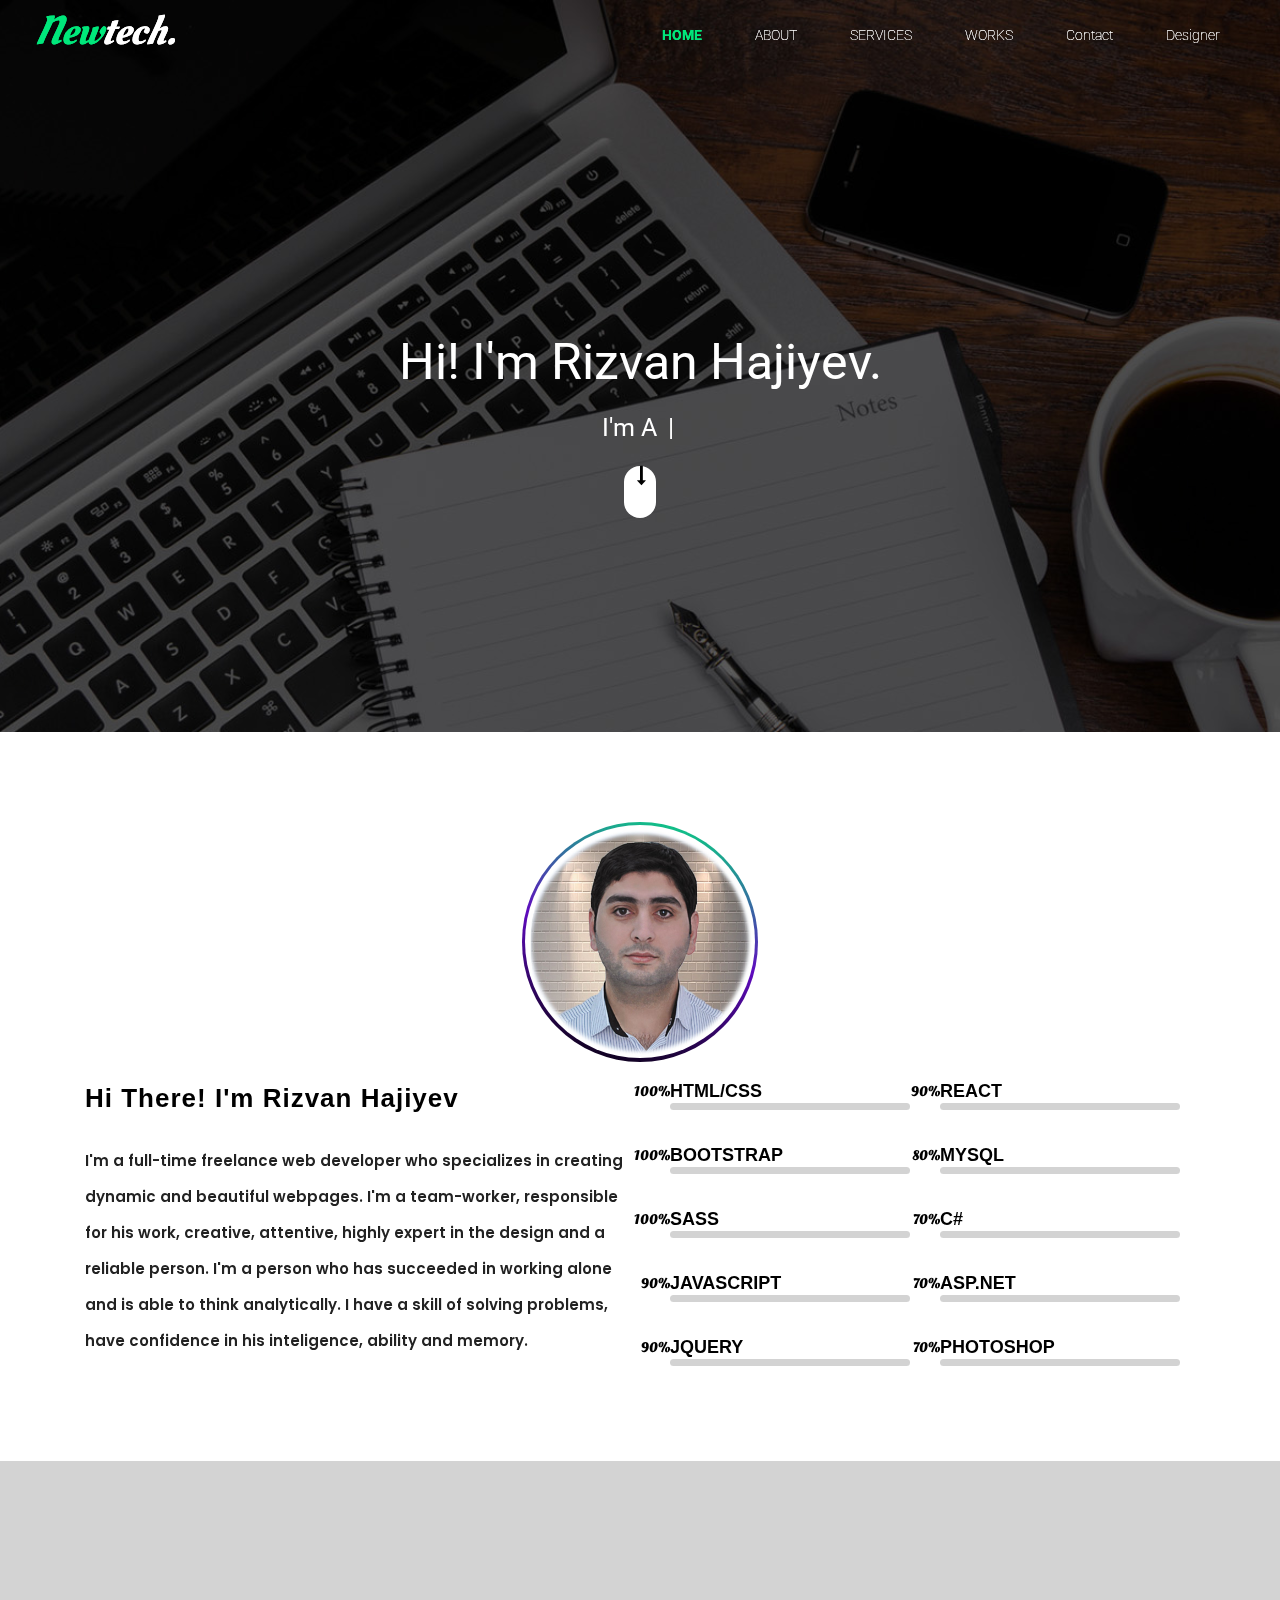
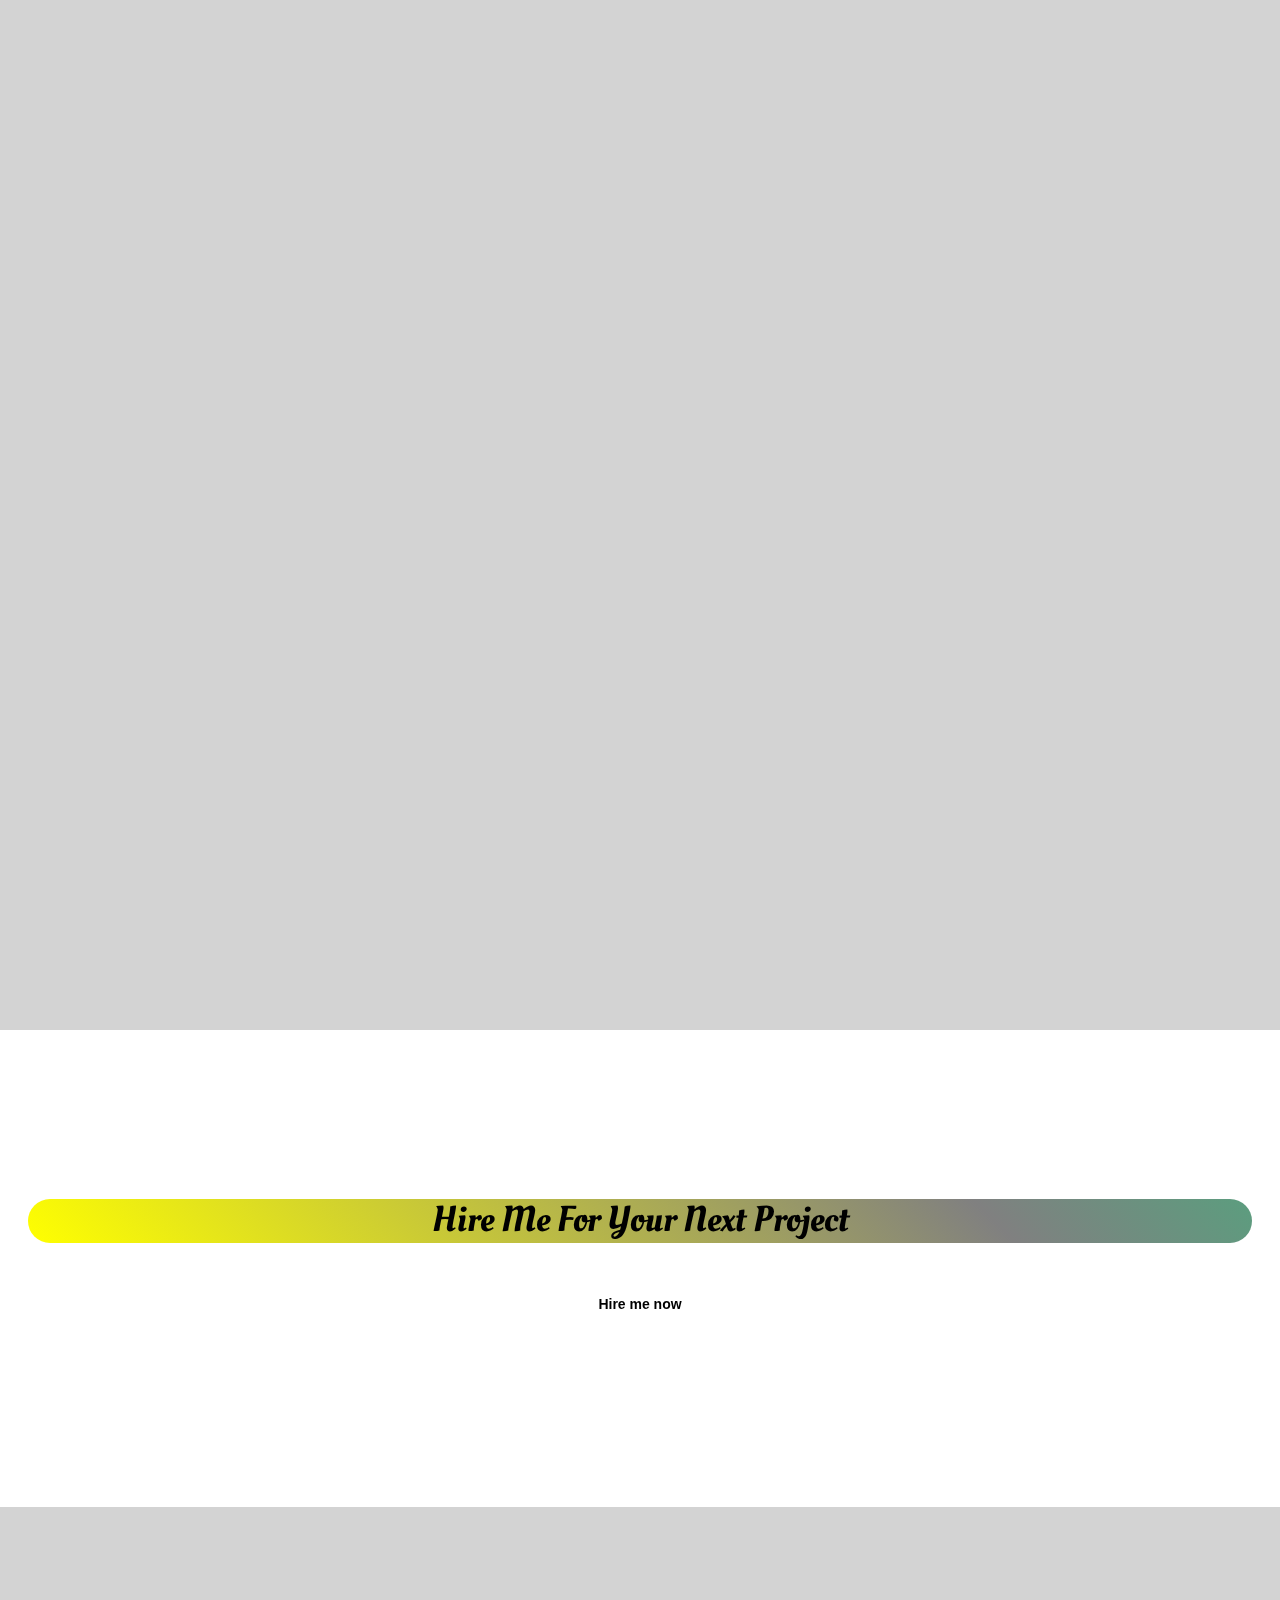
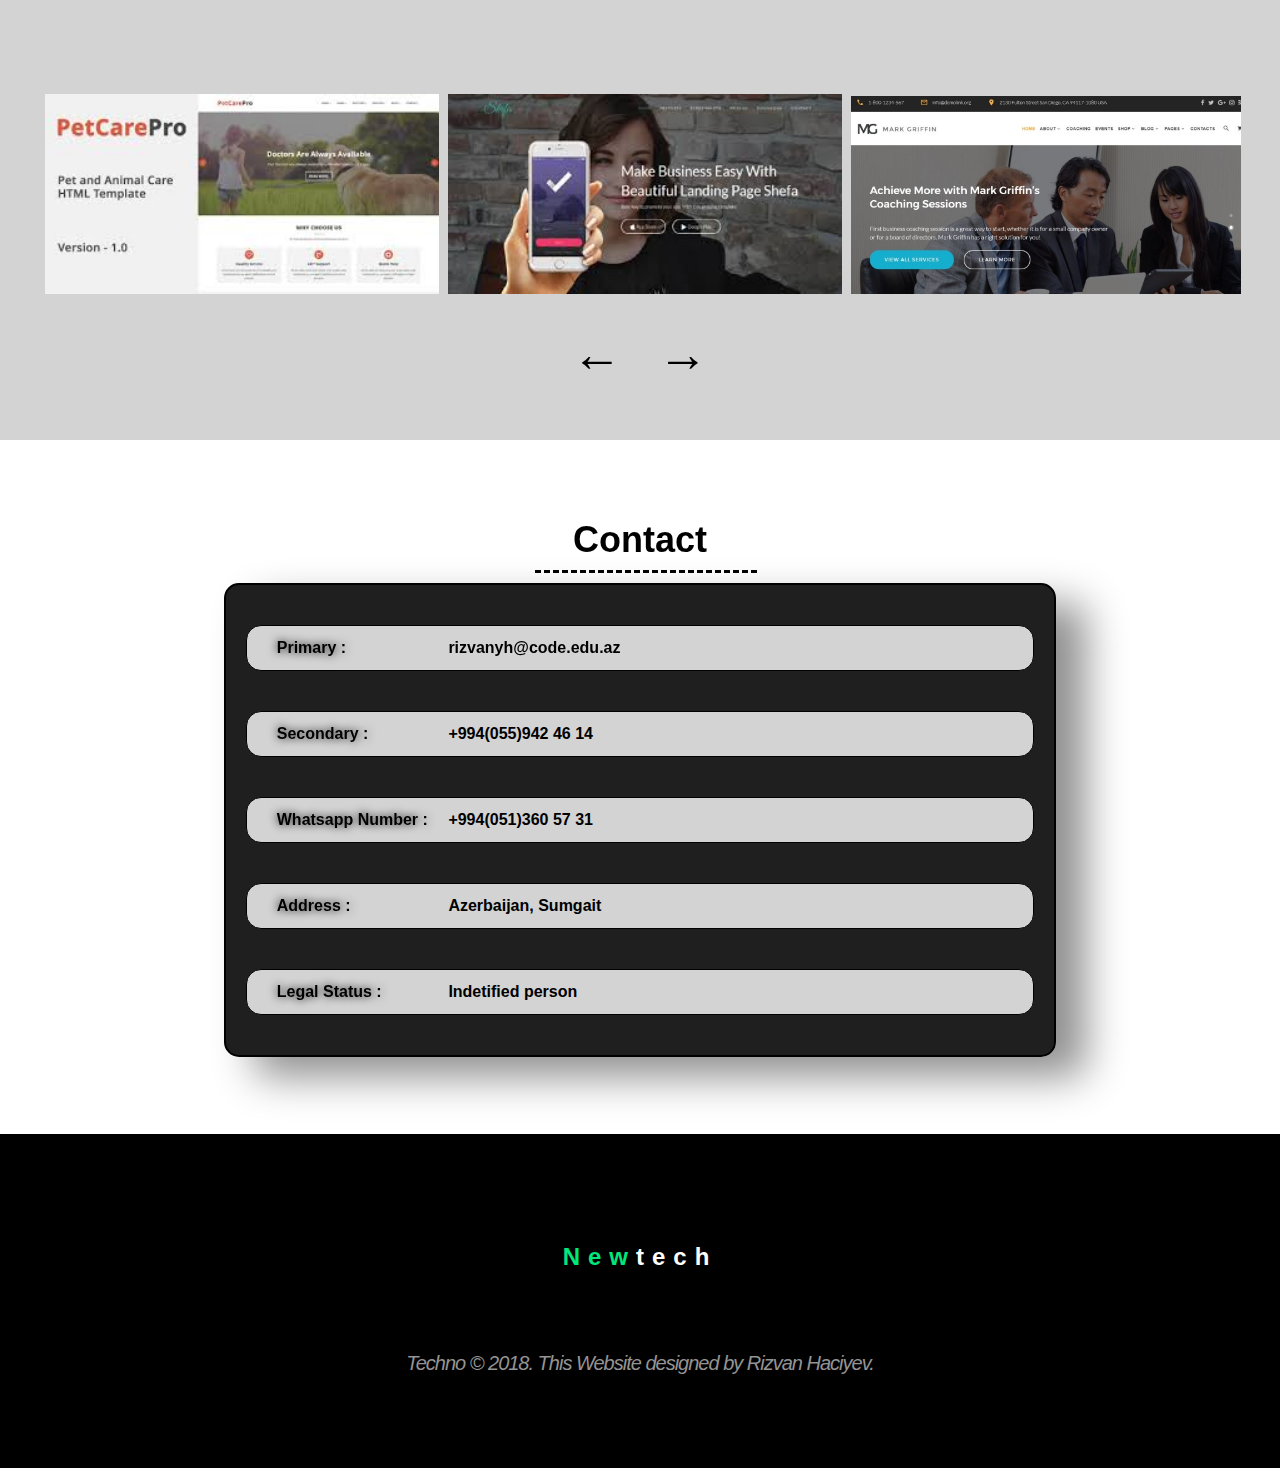
==== commit f5969c42: "Update index.html" ====
--- a/index.html
+++ b/index.html
@@ -163,9 +163,9 @@
               </div>
             </div>
             <div class="col-md-6">
-              <h4 class="secondp">ANGULAR</h4>
-              <div class="mainline">
-                <div class="innerline third"><abbr title="75%">75%</abbr></div>
+              <h4 class="secondp">REACT</h4>
+              <div class="mainline">
+                <div class="innerline third"><abbr title="90%">90%</abbr></div>
               </div>
               <h4 class="secondp">MYSQL</h4>
               <div class="mainline">
@@ -414,4 +414,4 @@
   <script src="script/script.js"></script>
 </body>
 
-</html>+</html>
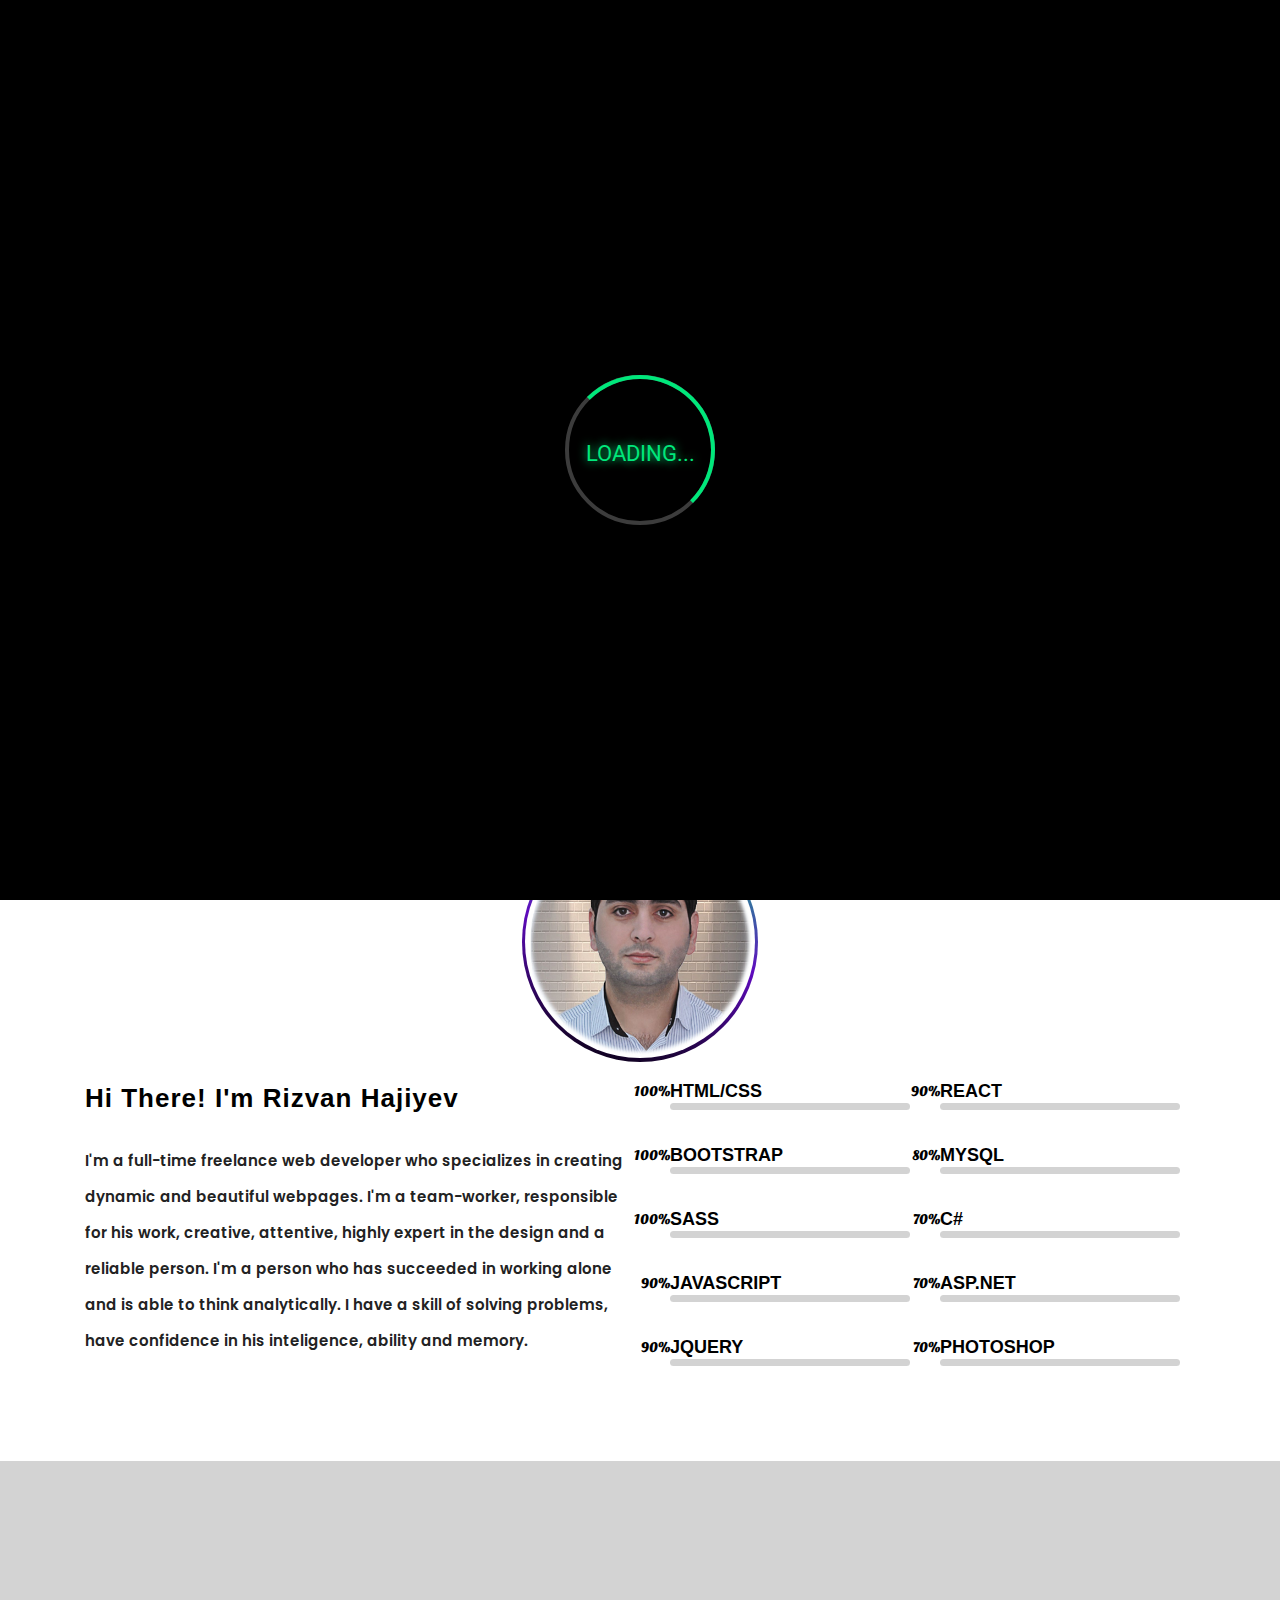
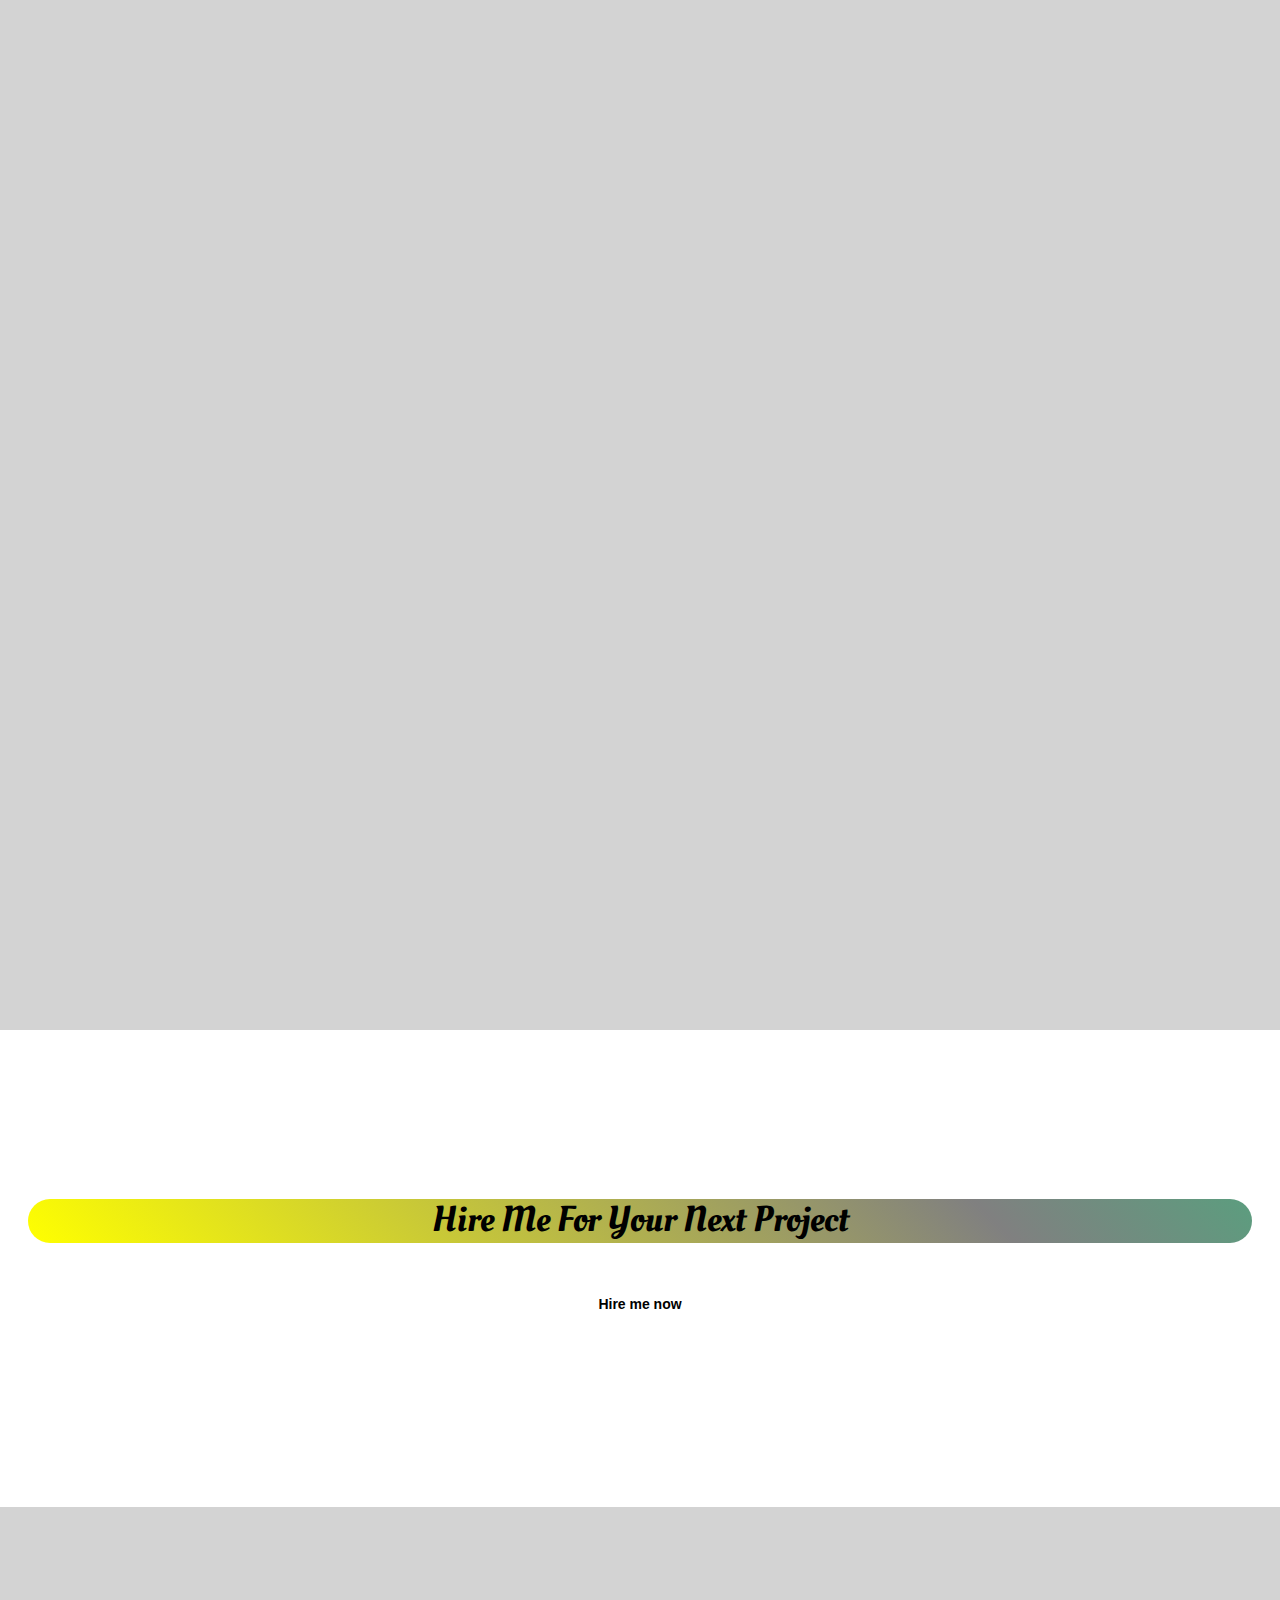
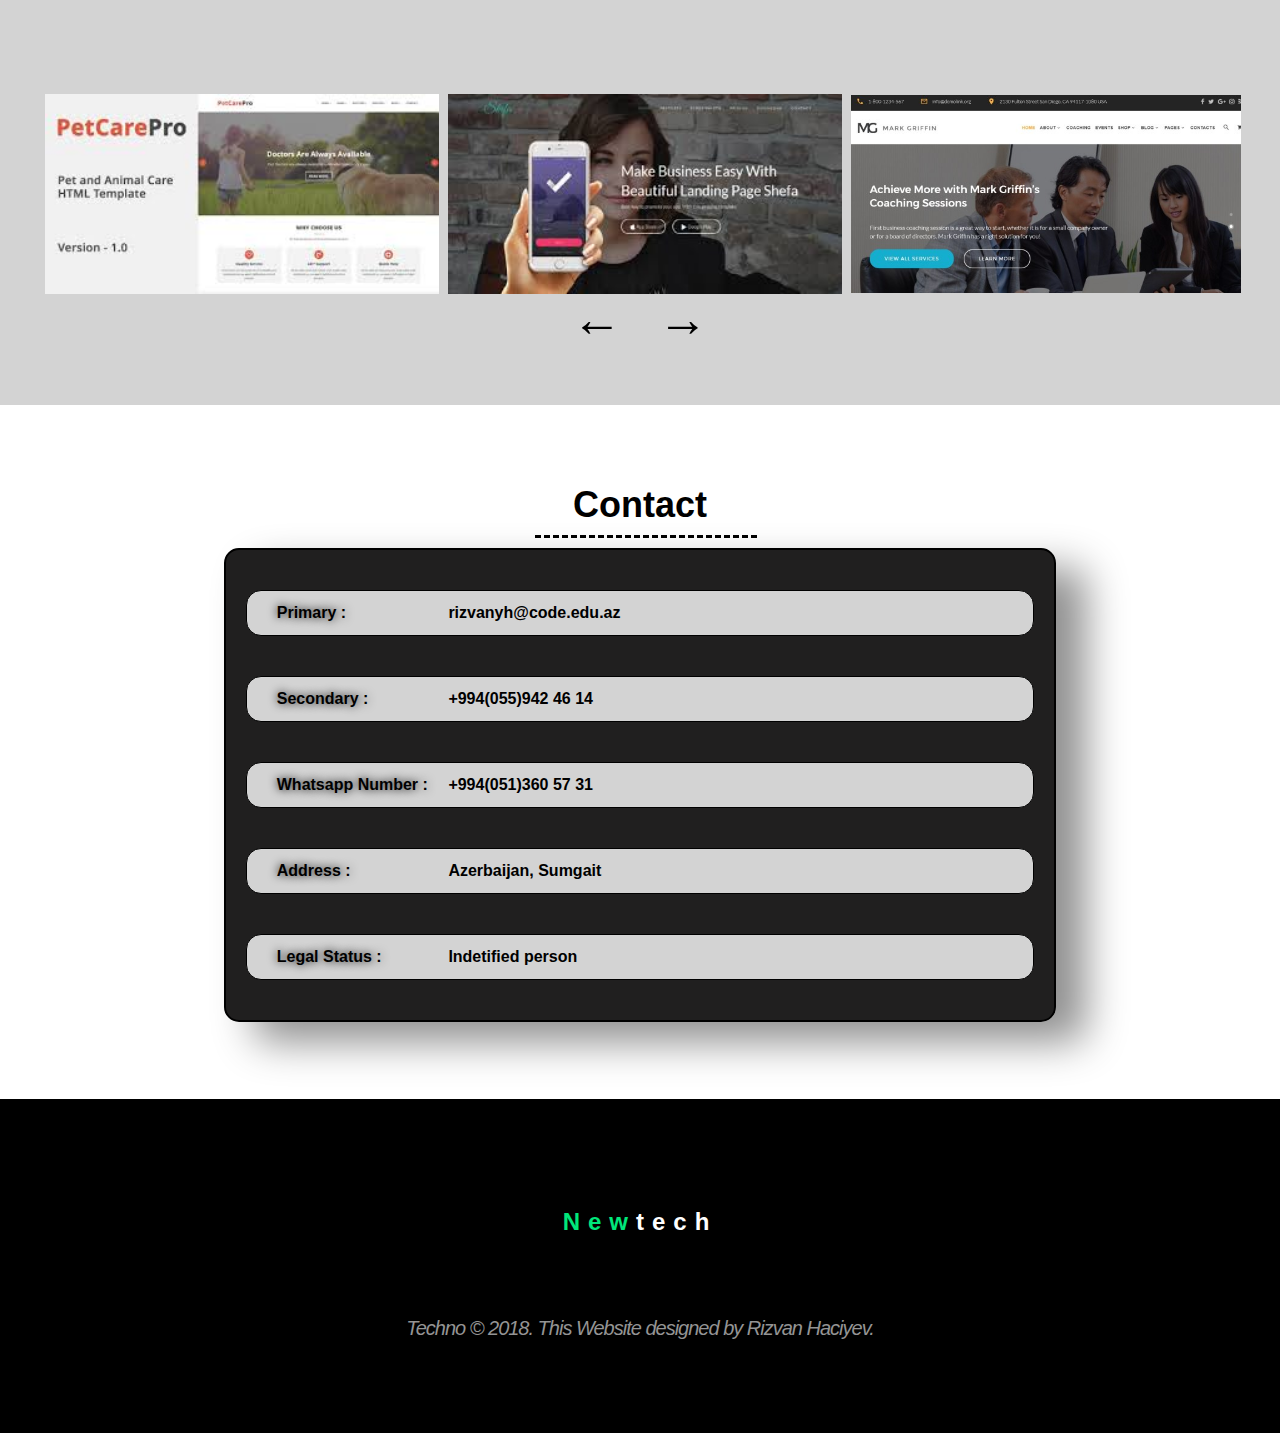
==== commit 072ba3b1: "Update index.html" ====
--- a/index.html
+++ b/index.html
@@ -298,30 +298,20 @@
               <div class="slide_image">
                 <div class="item">
                   <img src="images/four.png" alt="">
-                  <div class="botlight"><i class="fa fa-long-arrow-right right" aria-hidden="true"></i> Fifth work<i
-                      class="fa fa-long-arrow-left left" aria-hidden="true"></i></div>
                 </div>
                 <div class="item">
                   <img src="images/five.jpg" alt="">
-                  <div class="botlight"><i class="fa fa-long-arrow-right right" aria-hidden="true"></i>First work <i
-                      class="fa fa-long-arrow-left left" aria-hidden="true"></i></div>
-
+               
                 </div>
                 <div class="item">
                   <img src="images/first.jpg" alt="">
-                  <div class="botlight"><i class="fa fa-long-arrow-right right" aria-hidden="true"></i> Second work<i
-                      class="fa fa-long-arrow-left left " aria-hidden="true"></i></div>
-
+               
                 </div>
                 <div class="item">
                   <img src="images/three.jpg" alt="">
-                  <div class="botlight"><i class="fa fa-long-arrow-right right" aria-hidden="true"></i>Third work <i
-                      class="fa fa-long-arrow-left left" aria-hidden="true"></i></div>
                 </div>
                 <div class="item">
                   <img src="images/second.jpg" alt="">
-                  <div class="botlight"><i class="fa fa-long-arrow-right right" aria-hidden="true"></i> Fourth work<i
-                      class="fa fa-long-arrow-left left" aria-hidden="true"></i></div>
                 </div>
               </div>
             </div>
